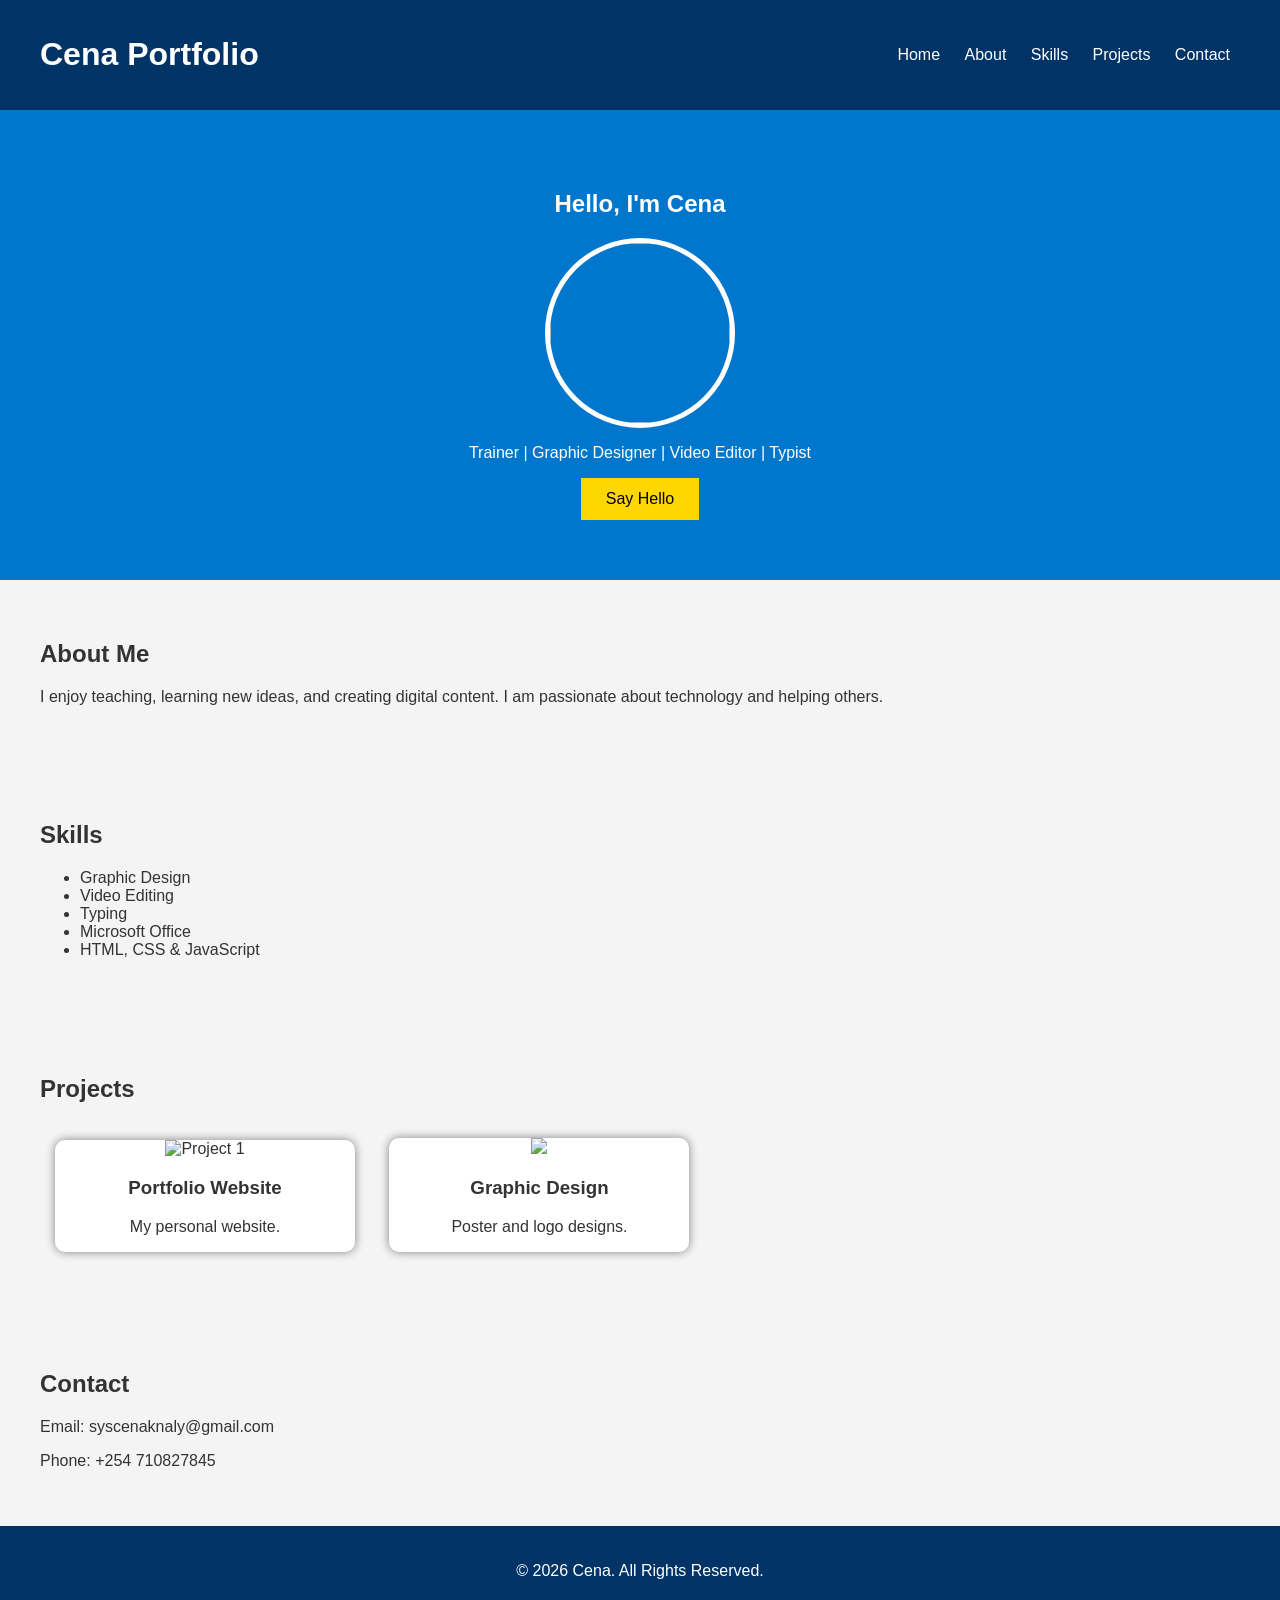
==== index.html @ c196f0d0 "Add files via upload" ====
<!DOCTYPE html>
<html lang="en">
<head>
    <title>CENA| Portfolio</title>
    <meta charset="UTF-8">
    <meta name="viewport" content="width=device-width, initial-scale=1.0">
    <title>Cena's Portfolio</title>
    <link rel="stylesheet" href="style.css">
</head>
<body>

<header>
    <h1>Cena Portfolio</h1>
    <nav>
        <a href="#home">Home</a>
        <a href="#about">About</a>
        <a href="#skills">Skills</a>
        <a href="#projects">Projects</a>
        <a href="#contact">Contact</a>
    </nav>
</header>

<section id="home" class="hero">
    <h2>Hello, I'm Cena</h2>
    <img src="<img src="c:\Users\Ketvc\Desktop\my portfolio\images\logo.jpg">
    <p>Trainer | Graphic Designer | Video Editor | Typist</p>
    <button onclick="welcome()">Say Hello</button>
</section>

<section id="about">
    <h2>About Me</h2>
    <p>
        I enjoy teaching, learning new ideas, and creating digital content.
        I am passionate about technology and helping others.
    </p>
</section>

<section id="skills">
    <h2>Skills</h2>
    <ul>
        <li>Graphic Design</li>
        <li>Video Editing</li>
        <li>Typing</li>
        <li>Microsoft Office</li>
        <li>HTML, CSS & JavaScript</li>
    </ul>
</section>

<section id="projects">
    <h2>Projects</h2>

    <div class="card">
     <img src="images/project1.jpg" alt="Project 1">
        <h3>Portfolio Website</h3>
        <p>My personal website.</p>
    </div>

    <div class="card">
        <img src="c:\Users\Ketvc\Pictures\Screenshots\Screenshot 2026-07-02 112830.png">
        <h3>Graphic Design</h3>
        <p>Poster and logo designs.</p>
    </div>
</section>

<section id="contact">
    <h2>Contact</h2>
    <p>Email: syscenaknaly@gmail.com</p>
    <p>Phone: +254 710827845</p>
</section>

<footer>
    <p>© 2026 Cena. All Rights Reserved.</p>
</footer>

<script src="script.js"></script>
</body>
</html>
---- style.css ----
body{
    margin:0;
    font-family:Arial,sans-serif;
    background:#f4f4f4;
    color:#333;
}

header{
    background:#003366;
    color:white;
    display:flex;
    justify-content:space-between;
    align-items:center;
    padding:15px 40px;
}

nav a{
    color:white;
    text-decoration:none;
    margin:10px;
}

nav a:hover{
    color:gold;
}

.hero{
    text-align:center;
    padding:60px;
    background:#0077cc;
    color:white;
}

.hero img{
    width:180px;
    height:180px;
    border-radius:50%;
    border:5px solid white;
}

button{
    padding:12px 25px;
    background:gold;
    border:none;
    cursor:pointer;
    font-size:16px;
}

button:hover{
    background:orange;
}

section{
    padding:40px;
}

.card{
    display:inline-block;
    width:300px;
    margin:15px;
    background:white;
    box-shadow:0 0 10px gray;
    text-align:center;
    border-radius:10px;
    overflow:hidden;
}

.card img{
    width:100%;
}

footer{
    text-align:center;
    background:#003366;
    color:white;
    padding:20px;
}
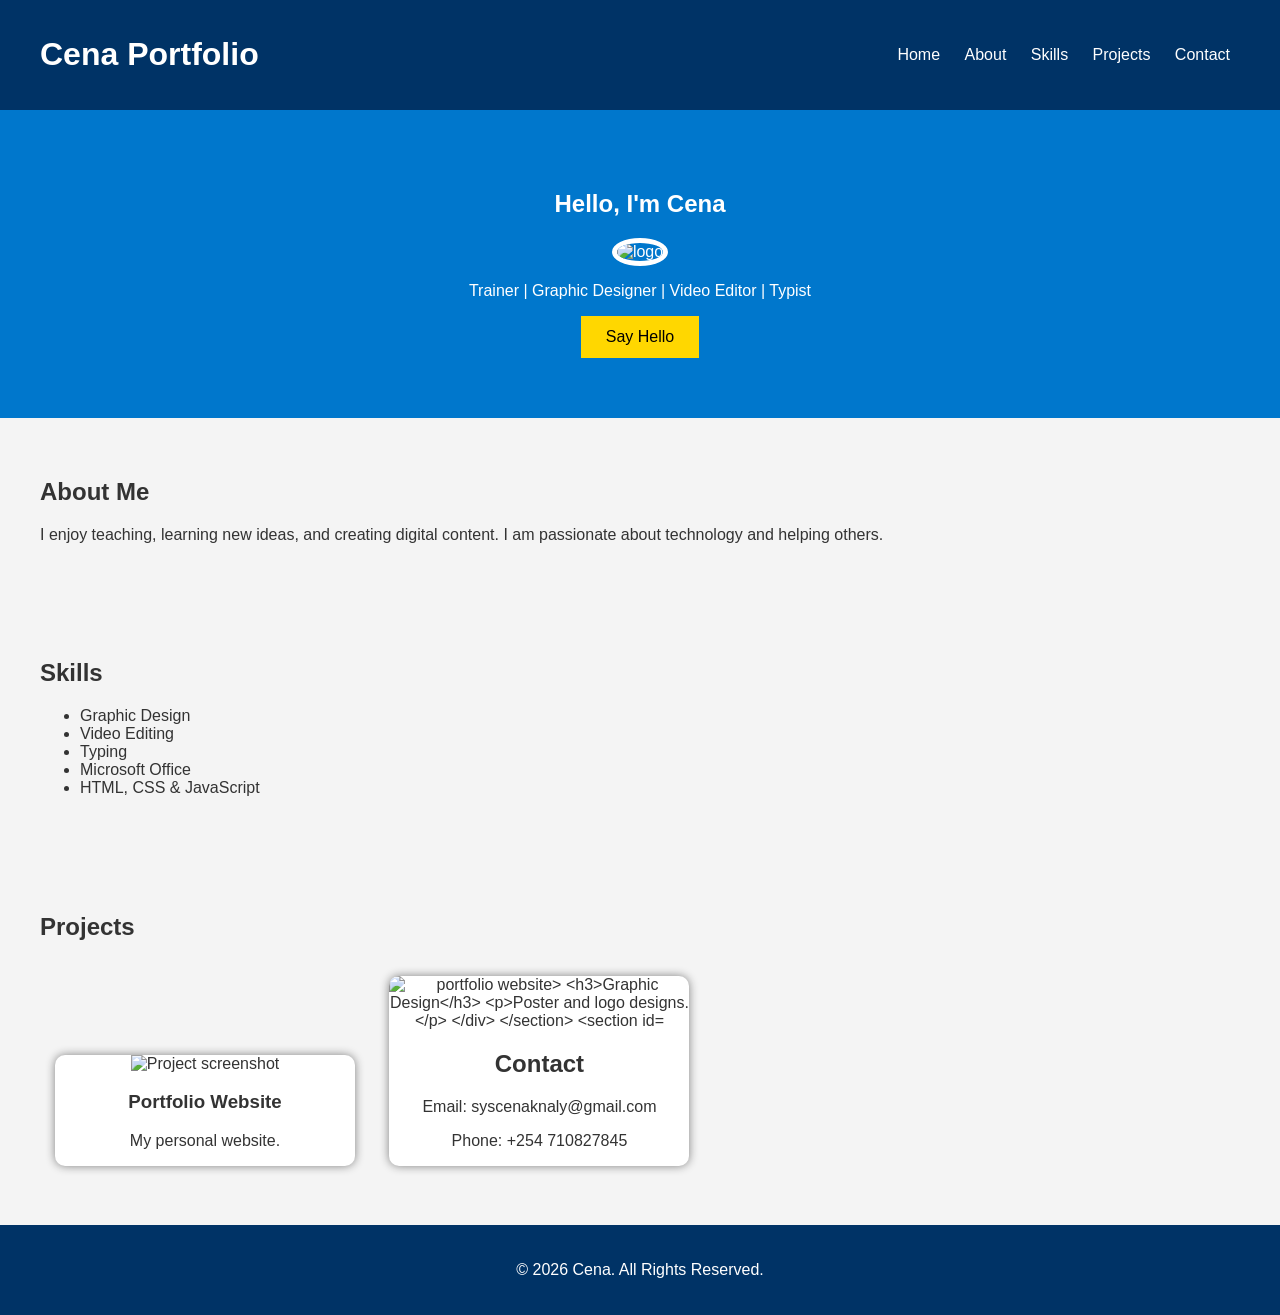
==== commit 6c6c7e4f: "Update index.html" ====
--- a/index.html
+++ b/index.html
@@ -5,7 +5,7 @@
     <meta charset="UTF-8">
     <meta name="viewport" content="width=device-width, initial-scale=1.0">
     <title>Cena's Portfolio</title>
-    <link rel="stylesheet" href="style.css">
+    <link rel="stylesheet" href="css/style.css">
 </head>
 <body>
 
@@ -22,7 +22,7 @@
 
 <section id="home" class="hero">
     <h2>Hello, I'm Cena</h2>
-    <img src="<img src="c:\Users\Ketvc\Desktop\my portfolio\images\logo.jpg">
+    <img src="<images/logo.jpg"alt="logo">
     <p>Trainer | Graphic Designer | Video Editor | Typist</p>
     <button onclick="welcome()">Say Hello</button>
 </section>
@@ -50,13 +50,13 @@
     <h2>Projects</h2>
 
     <div class="card">
-     <img src="images/project1.jpg" alt="Project 1">
+     <img src="images/project1.jpg" alt="Project screenshot">
         <h3>Portfolio Website</h3>
         <p>My personal website.</p>
     </div>
 
     <div class="card">
-        <img src="c:\Users\Ketvc\Pictures\Screenshots\Screenshot 2026-07-02 112830.png">
+        <img src="images/portfolio-screenshot.png" alt="portfolio website>
         <h3>Graphic Design</h3>
         <p>Poster and logo designs.</p>
     </div>
@@ -72,6 +72,6 @@
     <p>© 2026 Cena. All Rights Reserved.</p>
 </footer>
 
-<script src="script.js"></script>
+<script src="js/script.js"></script>
 </body>
-</html>+</html>
--- a/css/style.css
+++ b/css/style.css
@@ -0,0 +1,77 @@
+body{
+    margin:0;
+    font-family:Arial,sans-serif;
+    background:#f4f4f4;
+    color:#333;
+}
+
+header{
+    background:#003366;
+    color:white;
+    display:flex;
+    justify-content:space-between;
+    align-items:center;
+    padding:15px 40px;
+}
+
+nav a{
+    color:white;
+    text-decoration:none;
+    margin:10px;
+}
+
+nav a:hover{
+    color:gold;
+}
+
+.hero{
+    text-align:center;
+    padding:60px;
+    background:#0077cc;
+    color:white;
+}
+
+.hero img{
+    width:180px;
+    height:180px;
+    border-radius:50%;
+    border:5px solid white;
+}
+
+button{
+    padding:12px 25px;
+    background:gold;
+    border:none;
+    cursor:pointer;
+    font-size:16px;
+}
+
+button:hover{
+    background:orange;
+}
+
+section{
+    padding:40px;
+}
+
+.card{
+    display:inline-block;
+    width:300px;
+    margin:15px;
+    background:white;
+    box-shadow:0 0 10px gray;
+    text-align:center;
+    border-radius:10px;
+    overflow:hidden;
+}
+
+.card img{
+    width:100%;
+}
+
+footer{
+    text-align:center;
+    background:#003366;
+    color:white;
+    padding:20px;
+}
